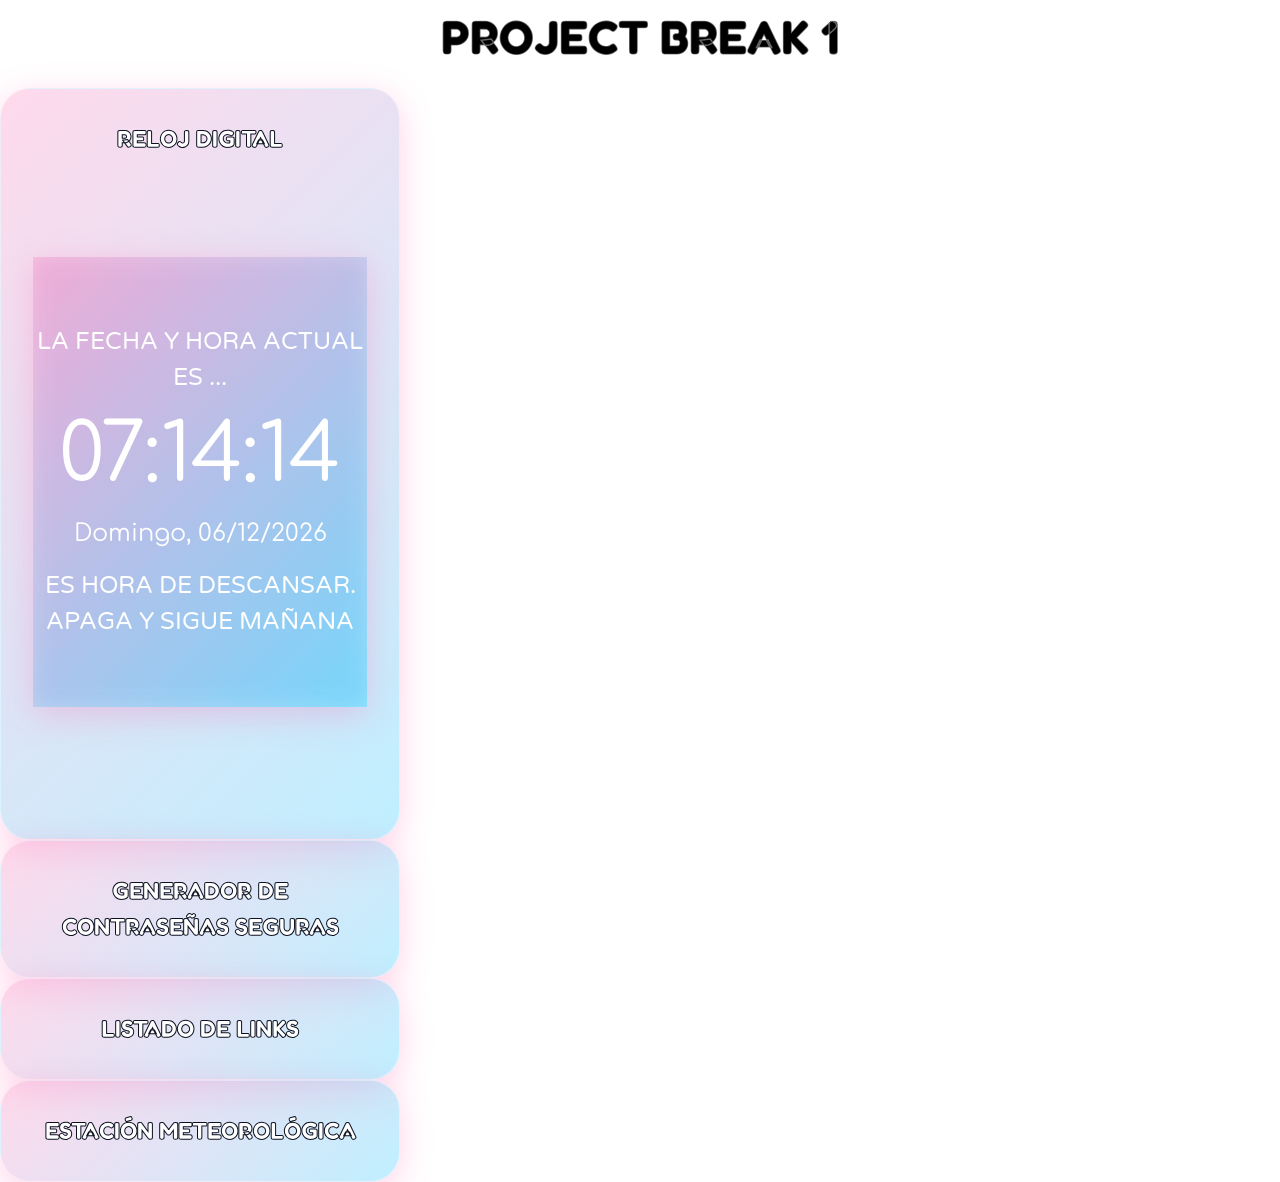
==== index.html @ d0fbc5bb "feat: reloj hecho" ====
<!DOCTYPE html>
<html lang="es">

<head>
    <meta charset="UTF-8">
    <meta name="viewport" content="width=device-width, initial-scale=1.0">
    <title>PROJECT BREAK 1</title>
    <link rel="stylesheet" href="/CSS/reset.css">
    <link rel="stylesheet" href="/CSS/root.css">
    <link rel="stylesheet" href="/CSS/styles.css">
    <link rel="preconnect" href="https://fonts.googleapis.com">
    <link rel="preconnect" href="https://fonts.gstatic.com" crossorigin>
    <link
        href="https://fonts.googleapis.com/css2?family=Comfortaa:wght@300;400;500;600;700&family=Fredoka:wght@300;400;500;600;700&family=Varela+Round&display=swap"
        rel="stylesheet">


</head>

<body id="index">
    <header>
        <h1>PROJECT BREAK 1</h1>
    </header>
    <main>
        <section>
            <div class="project">
                <a href="/HTML/digital-clock.html">
                    <h2>RELOJ DIGITAL</h2>
                    <div class="digital-clock">
                        <p class="message"> LA FECHA Y HORA ACTUAL ES ...</p>
                        <div id="clock"></div>
                        <div id="date"></div>
                        <p id="message" class="message"></p>
                    </div>
                </a>
            </div>
            <div class="project">
                <a href="HTML/password-generator.html">
                    <h2>GENERADOR DE CONTRASEÑAS SEGURAS</h2>
                </a>
            </div>
            <div class="project">
                <a href="links/links.html">
                    <h2>LISTADO DE LINKS</h2>
                </a>
            </div>
            <div class="project">
                <a href="weather/weather.html">
                    <h2>ESTACIÓN METEOROLÓGICA</h2>
                </a>
            </div>
        </section>
    </main>
</body>
<script src="/main.js"></script>
<script src="JS/background.js"></script>
<script src="JS/digital-clock.js"></script>

</html>
---- CSS/root.css ----
:root {

    /* Fondos y Bordes */
    --color-card-glass-bg: linear-gradient(135deg, rgba(255, 105, 180, 0.25), rgba(0, 191, 255, 0.25));
    --color-card-border: rgba(255, 255, 255, 0.4);
    --color-card-hover-bg: linear-gradient(135deg, rgba(255, 105, 180, 0.4), rgba(0, 191, 255, 0.4));
    --color-bg-primary: #0b1120;

    /* Textos */
    --color-text-heading: #ffffff;
    --color-text-body: #ffffff;
    --color-text-muted: #e2e8f0;

    /* Sombras y Efectos */
    --color-shadow-soft: 0 8px 32px rgba(255, 105, 180, 0.3);

    /* tipos de letras */
    --font-family-header: 'Fredoka', sans-serif;
    --font-family-body: 'Varela Round', sans-serif;
    --font-family-accent: 'Comfortaa', sans-serif;


    /* tamaños */
    --font-size-h1: 3rem;
    --font-size-h2: 2rem;
    --font-size-h3: 1.5rem;
    --font-size-h4: 1rem;
    --font-size-p: 1.5rem;
    --font-size-clock: 5rem;

    /* spacing */
    --spacing-md: 1rem;
    --spacing-lg: 2rem;
    --spacing-xl: 3rem;

    /* border-radius */
    --radius-sm: 10px;
    --radius-md: 20px;
    --radius-lg: 30px;

    /* z-index */
    --z-index-nav: 1000;
    --z-index-modal: 2000;
}
---- CSS/styles.css ----
/* ESTILOS BACKGROUND */
body {
    background-size: cover;
    background-position: center;
    background-repeat: no-repeat;
    background-attachment: fixed;
    min-height: 100vh;
    margin: 0;
    transition: all 1s ease-in-out;
}

/* ESTILOS CAJITAS ------------------------------------------------------------------------------------*/
.project {
    background: var(--color-card-glass-bg);
    backdrop-filter: blur(10px);
    padding: 2rem;
    border-radius: var(--radius-lg);
    border: 1px solid var(--color-card-border);
    box-shadow: var(--color-shadow-soft);
    text-align: center;
    color: var(--color-text-body);
    max-width: 400px;
    transition: 0.3s ease;
}

/* RESTO ESTILOS GENÉRICOS --------------------------------------------------------------------------------*/

h1 {
    display: flex;
    justify-content: center;
    margin-bottom: var(--spacing-md);
    font-size: var(--font-size-h1);
    font-family: var(--font-family-header);
    text-shadow: var(--text-shadow-heading);
    -webkit-text-stroke: 1.5px var(--color-card-border);
}

h2 {
    font-family: var(--font-family-header);
    color: var(--color-text-heading);
    text-shadow: var(--text-shadow-heading);
    -webkit-text-stroke: 1px var(--color-bg-primary);
}

p {
    font-size: var(--font-size-p);
    font-family: var(--font-family-body);
    color: var(--color-text-muted);
}

#goHome {
    display: flex;
    margin: 1rem;
    border-radius: var(--radius-lg);
    border: 1px solid var(--color-card-border);
    text-shadow: var(--text-shadow-heading);
    -webkit-text-stroke: .5px var(--color-bg-primary);
    cursor: pointer;
}

/* CLOCK STYLES --------------------------------------------------------------------------------------*/
.digital-clock {
    display: flex;
    flex-direction: column;
    justify-content: center;
    align-items: center;
    height: 50vh;
    background: var(--color-card-glass-bg);
    margin: 100px auto;
    box-shadow: var(--color-shadow-soft);
    backdrop-filter: blur(10px);
}

#clock {
    font-family: var(--font-family-accent);
    font-size: var(--font-size-clock);
}

#date {
    font-family: var(--font-family-accent);
    font-size: var(--font-size-p);
    margin-bottom: var(--spacing-md);
}

.message {
    font-family: var(--font-family-body);
    font-size: var(--font-size-p);
    color: var(--color-accent-light);
}
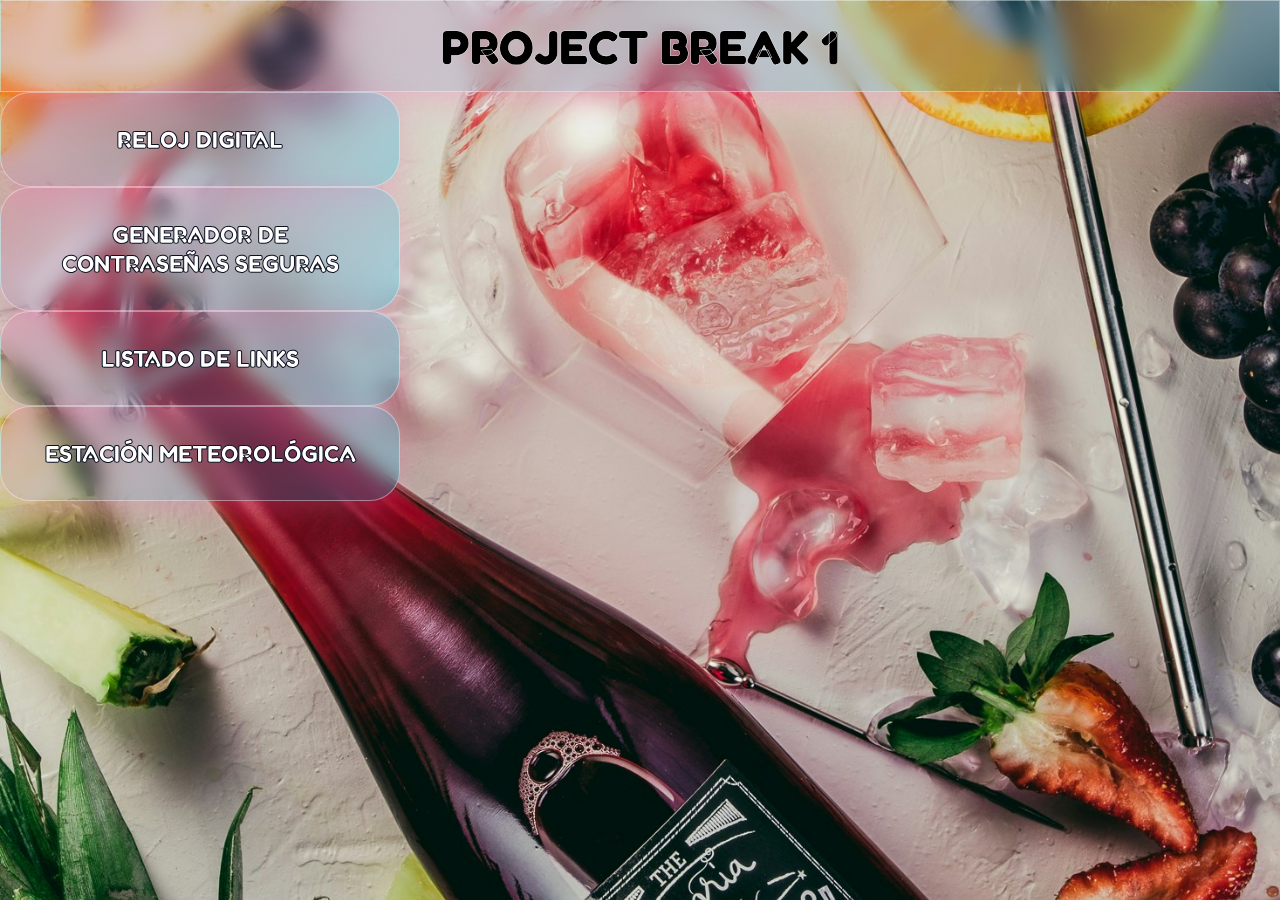
==== commit bb43a50d: "feat: añadidas pestañas proyecto" ====
--- a/index.html
+++ b/index.html
@@ -13,47 +13,46 @@
     <link
         href="https://fonts.googleapis.com/css2?family=Comfortaa:wght@300;400;500;600;700&family=Fredoka:wght@300;400;500;600;700&family=Varela+Round&display=swap"
         rel="stylesheet">
-
-
 </head>
 
-<body id="index">
+<body>
     <header>
-        <h1>PROJECT BREAK 1</h1>
+        <h1 class="headerTitle">PROJECT BREAK 1</h1>
     </header>
     <main>
-        <section>
+        <section class="projectsSection">
             <div class="project">
                 <a href="/HTML/digital-clock.html">
                     <h2>RELOJ DIGITAL</h2>
-                    <div class="digital-clock">
+                    <!-- <div class="digital-clock">
                         <p class="message"> LA FECHA Y HORA ACTUAL ES ...</p>
                         <div id="clock"></div>
                         <div id="date"></div>
                         <p id="message" class="message"></p>
-                    </div>
+                    </div> -->
                 </a>
             </div>
             <div class="project">
-                <a href="HTML/password-generator.html">
+                <a href="/HTML/key-generator.html">
                     <h2>GENERADOR DE CONTRASEÑAS SEGURAS</h2>
                 </a>
             </div>
             <div class="project">
-                <a href="links/links.html">
+                <a href="/HTML/short-list.html">
                     <h2>LISTADO DE LINKS</h2>
                 </a>
             </div>
             <div class="project">
-                <a href="weather/weather.html">
+                <a href="/HTML/weather.html">
                     <h2>ESTACIÓN METEOROLÓGICA</h2>
                 </a>
             </div>
         </section>
     </main>
+    <script src="/main.js"></script>
+    <script src="../JS/background.js"></script>
+    <!-- <script src="../JS/digital-clock.js"></script>
+    <script src="../JS/weather.js"></script> -->
 </body>
-<script src="/main.js"></script>
-<script src="JS/background.js"></script>
-<script src="JS/digital-clock.js"></script>
 
 </html>
--- a/CSS/root.css
+++ b/CSS/root.css
@@ -5,6 +5,8 @@
     --color-card-border: rgba(255, 255, 255, 0.4);
     --color-card-hover-bg: linear-gradient(135deg, rgba(255, 105, 180, 0.4), rgba(0, 191, 255, 0.4));
     --color-bg-primary: #0b1120;
+    --color-danger-hover: #f33a65;
+    --color-ok: rgb(203, 255, 203);
 
     /* Textos */
     --color-text-heading: #ffffff;
@@ -19,7 +21,6 @@
     --font-family-body: 'Varela Round', sans-serif;
     --font-family-accent: 'Comfortaa', sans-serif;
 
-
     /* tamaños */
     --font-size-h1: 3rem;
     --font-size-h2: 2rem;
@@ -27,6 +28,7 @@
     --font-size-h4: 1rem;
     --font-size-p: 1.5rem;
     --font-size-clock: 5rem;
+    --font-size-delete: 4px;
 
     /* spacing */
     --spacing-md: 1rem;
--- a/CSS/styles.css
+++ b/CSS/styles.css
@@ -25,20 +25,31 @@
 
 /* RESTO ESTILOS GENÉRICOS --------------------------------------------------------------------------------*/
 
-h1 {
-    display: flex;
-    justify-content: center;
-    margin-bottom: var(--spacing-md);
+.headerTitle {
+    border: 1px solid var(--color-card-border);
+    background: var(--color-card-glass-bg);
+    box-shadow: var(--color-shadow-soft);
+    backdrop-filter: blur(10px);
+    text-shadow: var(--text-shadow-heading);
+    -webkit-text-stroke: .5px var(--color-text-heading);
+
+    display: flex;
+    justify-content: center;
     font-size: var(--font-size-h1);
     font-family: var(--font-family-header);
-    text-shadow: var(--text-shadow-heading);
-    -webkit-text-stroke: 1.5px var(--color-card-border);
+    padding: var(--spacing-md);
 }
 
 h2 {
     font-family: var(--font-family-header);
     color: var(--color-text-heading);
     text-shadow: var(--text-shadow-heading);
+    -webkit-text-stroke: 1px var(--color-bg-primary);
+}
+
+h3 {
+    font-family: var(--font-family-accent);
+    color: var(--color-text-heading);
     -webkit-text-stroke: 1px var(--color-bg-primary);
 }
 
@@ -48,27 +59,62 @@
     color: var(--color-text-muted);
 }
 
-#goHome {
-    display: flex;
-    margin: 1rem;
+.goHome {
+    align-items: center;
+    width: 200px;
+    height: 75px;
+    margin: 2rem;
+    font-family: var(--font-family-header);
+    font-size: var(--font-size-h4);
     border-radius: var(--radius-lg);
     border: 1px solid var(--color-card-border);
+    background: var(--color-card-glass-bg);
+    box-shadow: var(--color-shadow-soft);
+    backdrop-filter: blur(10px);
     text-shadow: var(--text-shadow-heading);
-    -webkit-text-stroke: .5px var(--color-bg-primary);
-    cursor: pointer;
+    -webkit-text-stroke: 1px var(--color-card-border);
+    cursor: pointer;
+    transition: all 0.3s ease-in-out;
+}
+
+.goHome:hover {
+    background-color: var(--color-card-border);
+    box-shadow: var(--color-shadow-soft);
+}
+
+/* FOOTER --------------------------------------------------------------------------------------------*/
+
+#navigation-footer ul {
+    display: flex;
+    justify-content: center;
+    gap: 4%;
+    padding: 1rem;
+    background-color: var(--color-card-border);
+    backdrop-filter: blur(10px);
+    box-shadow: var(--color-shadow-hover);
 }
 
 /* CLOCK STYLES --------------------------------------------------------------------------------------*/
-.digital-clock {
-    display: flex;
-    flex-direction: column;
-    justify-content: center;
-    align-items: center;
+
+.mainContainer {
+    display: flex;
+    flex-direction: column;
+    justify-content: center;
+    align-items: center;
+    background: var(--color-card-glass-bg);
+    padding: 2rem;
+    box-shadow: var(--color-shadow-soft);
+    backdrop-filter: blur(10px);
+    width: 100%;
     height: 50vh;
-    background: var(--color-card-glass-bg);
-    margin: 100px auto;
-    box-shadow: var(--color-shadow-soft);
-    backdrop-filter: blur(10px);
+}
+
+.clockContainer,
+.keyContainer {
+    display: flex;
+    flex-direction: column;
+    justify-content: center;
+    align-items: center;
 }
 
 #clock {
@@ -82,8 +128,227 @@
     margin-bottom: var(--spacing-md);
 }
 
-.message {
+.mainContainer p,
+.container p {
     font-family: var(--font-family-body);
     font-size: var(--font-size-p);
     color: var(--color-accent-light);
+}
+
+.message {
+    padding: var(--spacing-lg);
+}
+
+/* KEY GENERATOR STYLES ---------------------------------------------------------------------------*/
+
+#generateButton {
+    margin: var(--spacing-md);
+    padding: var(--spacing-md);
+    font-family: var(--font-family-header);
+    color: var(--color-bg-primary);
+    border: 1px solid var(--color-card-border);
+    border-radius: var(--radius-md);
+    box-shadow: var(--color-shadow-soft);
+    backdrop-filter: blur(10px);
+    cursor: pointer;
+    background-color: var(--color-card-border);
+}
+
+#generateButton:hover {
+    background-color: var(--color-card-hover-bg);
+    box-shadow: var(--color-shadow-soft);
+}
+
+#pass,
+#copy {
+    font-family: var(--font-family-accent);
+    color: var(--color-bg-primary);
+    padding: 0.5rem;
+    background-color: var(--color-card-border);
+    border-radius: var(--radius-sm);
+    border: 2px solid var(--color-card-border);
+    min-width: 800px;
+    text-align: center;
+}
+
+#copy:hover {
+    background-color: var(--color-card-hover-bg);
+    cursor: pointer;
+}
+
+/* LINKS STYLES -------------------------------------------------------------------------------*/
+
+.linkStyle {
+    display: flex;
+    flex-direction: row;
+    justify-content: space-around;
+    align-items: center;
+    width: 50%;
+    gap: var(--spacing-sm);
+}
+
+.inputEntries {
+    display: flex;
+    flex-direction: column;
+    align-items: center;
+    gap: var(--spacing-md);
+}
+
+input[type="text"],
+input[type="number"] {
+    padding: 10px;
+    border: none;
+    border-radius: 5px;
+}
+
+.styleBox {
+    display: flex;
+    flex-direction: row;
+    justify-content: space-between;
+    align-items: center;
+}
+
+.li-container {
+    backdrop-filter: blur(10px);
+    height: 250px;
+    width: 200px;
+    padding: 20px;
+    overflow-y: auto;
+    overflow-x: hidden;
+    border: 1px solid var(--color-card-border);
+    border-radius: var(--radius-lg);
+    font-family: var(--font-family-accent);
+}
+
+.deleteButton {
+    background-color: var(--color-danger-hover);
+    border: 2px solid var(--color-card-border);
+    border-radius: 40%;
+    box-shadow: var(--color-shadow-soft);
+    backdrop-filter: blur(10px);
+    cursor: pointer;
+    padding: 0 var(--font-size-delete) 0 var(--font-size-delete);
+    font-family: var(--font-family-header);
+    color: var(--color-bg-primary);
+}
+
+#clearButton {
+    background-color: var(--color-danger-hover);
+    border: 2px solid var(--color-card-border);
+    border-radius: var(--radius-sm);
+    box-shadow: var(--color-shadow-soft);
+    backdrop-filter: blur(10px);
+    cursor: pointer;
+    padding: var(--font-size-delete);
+    font-family: var(--font-family-header);
+    color: var(--color-bg-primary);
+}
+
+#clearButton:hover {
+    box-shadow: var(--color-shadow-soft);
+    transform: translateY(-2px);
+    cursor: pointer;
+}
+
+#add-button {
+    background-color: var(--color-ok);
+    border: 2px solid var(--color-card-border);
+    border-radius: var(--radius-sm);
+    box-shadow: var(--color-shadow-soft);
+    backdrop-filter: blur(10px);
+    cursor: pointer;
+    padding: var(--font-size-delete);
+    font-family: var(--font-family-header);
+    color: var(--color-bg-primary);
+}
+
+#add-button:hover {
+    box-shadow: var(--color-shadow-soft);
+    transform: translateY(-2px);
+    cursor: pointer;
+}
+
+/* WEATHER STYLES -------------------------------------------------------------------------------*/
+
+/* Estilos del contenedor principal */
+
+.weather-container {
+    display: flex;
+    flex-direction: row;
+    justify-content: center;
+    gap: var(--spacing-xl);
+    align-items: center;
+    width: 80%;
+}
+
+.weather-data p,
+.weather p {
+    color: black;
+    font-size: 18px;
+    font-family: var(--font-family-accent);
+}
+
+.weather h3 {
+    color: black;
+    font-size: 32px;
+    font-family: var(--font-family-accent);
+}
+
+.weather-icon img {
+    width: 125px;
+    height: 125px;
+}
+
+/* Estilos de la caja de tiempo por hora */
+
+.forecast {
+    display: flex;
+    flex-direction: column;
+    align-items: center;
+    width: 100%;
+}
+
+.forecast h3 {
+    color: black;
+    font-size: 20px;
+    font-family: var(--font-family-accent);
+    padding: var(--spacing-md);
+}
+
+.forecast-hours {
+    display: flex;
+    flex-direction: row;
+    overflow-x: auto;
+    width: 100%;
+    gap: var(--spacing-md);
+    padding-bottom: var(--spacing-md);
+}
+
+.hour-box {
+    display: flex;
+    flex-direction: column;
+    align-items: center;
+    min-width: 80px;
+}
+
+.hour-box p {
+    color: black;
+    font-size: 15px;
+    font-family: var(--font-family-accent);
+}
+
+.hour-box img {
+    width: 50px;
+    height: 50px;
+}
+
+/* Estilos barra de scroll */
+.forecast-hours::-webkit-scrollbar {
+    height: 8px;
+}
+
+.forecast-hours::-webkit-scrollbar-thumb {
+    background-color: var(--color-card-border);
+    border-radius: 10px;
+    cursor: pointer;
 }
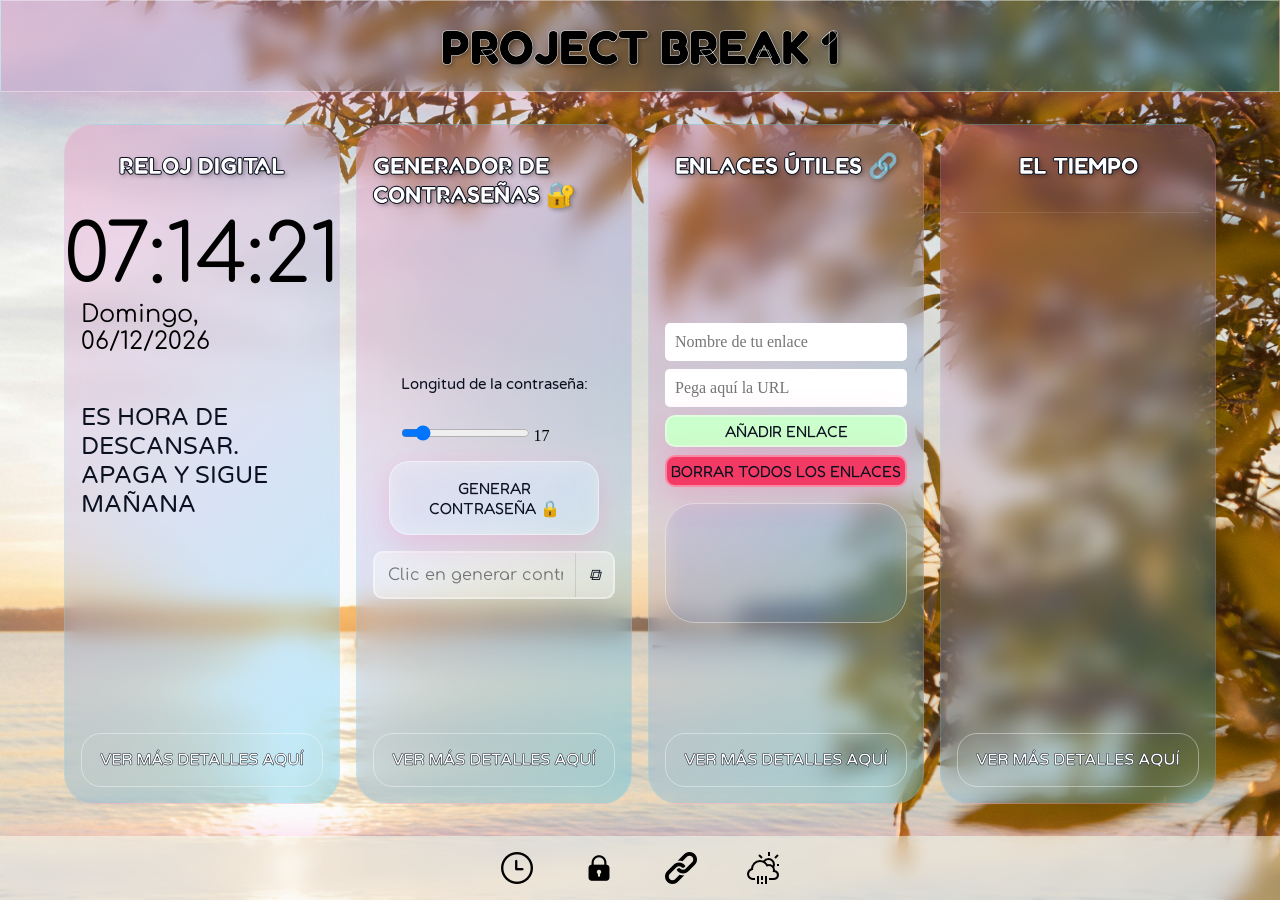
==== commit 95e792fc: "feat: diseño responsive" ====
--- a/index.html
+++ b/index.html
@@ -4,7 +4,7 @@
 <head>
     <meta charset="UTF-8">
     <meta name="viewport" content="width=device-width, initial-scale=1.0">
-    <title>PROJECT BREAK 1</title>
+    <title>DASHBOARD PB1</title>
     <link rel="stylesheet" href="/CSS/reset.css">
     <link rel="stylesheet" href="/CSS/root.css">
     <link rel="stylesheet" href="/CSS/styles.css">
@@ -19,40 +19,70 @@
     <header>
         <h1 class="headerTitle">PROJECT BREAK 1</h1>
     </header>
-    <main>
-        <section class="projectsSection">
-            <div class="project">
-                <a href="/HTML/digital-clock.html">
-                    <h2>RELOJ DIGITAL</h2>
-                    <!-- <div class="digital-clock">
-                        <p class="message"> LA FECHA Y HORA ACTUAL ES ...</p>
-                        <div id="clock"></div>
-                        <div id="date"></div>
-                        <p id="message" class="message"></p>
-                    </div> -->
-                </a>
+    <main class="dashboard-container">
+
+        <!-- RELOJ DIGITAL -->
+        <div class="dashboard-card clockContainer">
+            <h2>RELOJ DIGITAL</h2>
+            <div id="clock"></div>
+            <div id="date"></div>
+            <p id="message" class="message"></p>
+            <a href="/HTML/digital-clock.html" class="dashboard-link">VER MÁS DETALLES AQUÍ</a>
+        </div>
+
+        <!-- GENERADOR DE CONTRASEÑAS SEGURAS -->
+        <div class="dashboard-card keyContainer">
+            <h2>GENERADOR DE CONTRASEÑAS 🔐</h2>
+            <div class="slider-container">
+                <p class="pass-text">Longitud de la contraseña:</p>
+                <input type="range" id="passwordLength" min="12" max="50" value="17"
+                    oninput="this.nextElementSibling.value = this.value">
+                <output>17</output>
             </div>
-            <div class="project">
-                <a href="/HTML/key-generator.html">
-                    <h2>GENERADOR DE CONTRASEÑAS SEGURAS</h2>
-                </a>
+            <button id="generateButton">GENERAR CONTRASEÑA 🔒</button>
+            <div class="passwordBox">
+                <input type="text" name="text" id="pass" placeholder="Clic en generar contraseña" readonly>
+                <i id="copy">⧉</i>
             </div>
-            <div class="project">
-                <a href="/HTML/short-list.html">
-                    <h2>LISTADO DE LINKS</h2>
-                </a>
+            <a href="/HTML/key-generator.html" class="dashboard-link">VER MÁS DETALLES AQUÍ</a>
+        </div>
+
+        <!-- LINKS A OTRAS PÁGINAS -->
+        <div class="dashboard-card">
+            <h2>ENLACES ÚTILES 🔗</h2>
+            <div class="linkStyle-index">
+                <div class="inputEntries-index">
+                    <input type="text" id="name-input" placeholder="Nombre de tu enlace" required>
+                    <input type="text" id="url-input" required placeholder="Pega aquí la URL">
+                    <button id="add-button">AÑADIR ENLACE</button>
+                    <button id="clearButton">BORRAR TODOS LOS ENLACES</button>
+                </div>
+                <ul id="li-container" class="li-container-index"></ul>
             </div>
-            <div class="project">
-                <a href="/HTML/weather.html">
-                    <h2>ESTACIÓN METEOROLÓGICA</h2>
-                </a>
+            <a href="/HTML/link-collect.html" class="dashboard-link">VER MÁS DETALLES AQUÍ</a>
+        </div>
+
+        <!-- ESTACIÓN METEOROLÓGICA -->
+        <div class="dashboard-card">
+            <h2>EL TIEMPO</h2>
+            <div id="weather-container" class="weather-container-index">
+                <div id="weather" class="weather-index"></div>
+                <div id="weather-icon" class="weather-icon-index"></div>
+                <div id="weather-data" class="weather-data-index"></div>
             </div>
-        </section>
+            <div id="forecast" class="forecast-index"></div>
+            <a href="/HTML/weather.html" class="dashboard-link">VER MÁS DETALLES AQUÍ</a>
+        </div>
     </main>
+    <footer>
+
+    </footer>
     <script src="/main.js"></script>
     <script src="../JS/background.js"></script>
-    <!-- <script src="../JS/digital-clock.js"></script>
-    <script src="../JS/weather.js"></script> -->
+    <script src="./JS/digital-clock.js"></script>
+    <script src="./JS/key-generator.js"></script>
+    <script src="./JS/link-collect.js"></script>
+    <script src="./JS/weather.js"></script>
 </body>
 
 </html>
--- a/CSS/root.css
+++ b/CSS/root.css
@@ -12,9 +12,13 @@
     --color-text-heading: #ffffff;
     --color-text-body: #ffffff;
     --color-text-muted: #e2e8f0;
+    --color-text-dark: #000000;
+    --color-accent-light: #bde0fe;
 
     /* Sombras y Efectos */
     --color-shadow-soft: 0 8px 32px rgba(255, 105, 180, 0.3);
+    --color-shadow-hover: 0 12px 40px rgba(255, 105, 180, 0.5);
+    --text-shadow-heading: 2px 2px 4px rgba(0, 0, 0, 0.3);
 
     /* tipos de letras */
     --font-family-header: 'Fredoka', sans-serif;
@@ -27,10 +31,17 @@
     --font-size-h3: 1.5rem;
     --font-size-h4: 1rem;
     --font-size-p: 1.5rem;
+    --font-size-lg: 1.25rem;
+    --font-size-md: 1.125rem;
+    --font-size-sm: 0.9375rem;
+    --font-size-xs: 0.8rem;
     --font-size-clock: 5rem;
     --font-size-delete: 4px;
 
     /* spacing */
+    --spacing-xxs: 0.3rem;
+    --spacing-xs: 0.4rem;
+    --spacing-sm: 0.5rem;
     --spacing-md: 1rem;
     --spacing-lg: 2rem;
     --spacing-xl: 3rem;
--- a/CSS/styles.css
+++ b/CSS/styles.css
@@ -1,4 +1,4 @@
-/* ESTILOS BACKGROUND */
+/* ESTILO BACKGROUND, FOOTER Y GENÉRICOS --------------------------------------------------------------------------*/
 body {
     background-size: cover;
     background-position: center;
@@ -9,21 +9,15 @@
     transition: all 1s ease-in-out;
 }
 
-/* ESTILOS CAJITAS ------------------------------------------------------------------------------------*/
-.project {
-    background: var(--color-card-glass-bg);
-    backdrop-filter: blur(10px);
-    padding: 2rem;
-    border-radius: var(--radius-lg);
-    border: 1px solid var(--color-card-border);
-    box-shadow: var(--color-shadow-soft);
-    text-align: center;
-    color: var(--color-text-body);
-    max-width: 400px;
-    transition: 0.3s ease;
-}
-
-/* RESTO ESTILOS GENÉRICOS --------------------------------------------------------------------------------*/
+#navigation-footer ul {
+    display: flex;
+    justify-content: center;
+    gap: 4%;
+    padding: var(--spacing-md);
+    background-color: var(--color-card-border);
+    backdrop-filter: blur(10px);
+    box-shadow: var(--color-shadow-hover);
+}
 
 .headerTitle {
     border: 1px solid var(--color-card-border);
@@ -45,6 +39,7 @@
     color: var(--color-text-heading);
     text-shadow: var(--text-shadow-heading);
     -webkit-text-stroke: 1px var(--color-bg-primary);
+    padding-bottom: var(--spacing-lg);
 }
 
 h3 {
@@ -63,7 +58,7 @@
     align-items: center;
     width: 200px;
     height: 75px;
-    margin: 2rem;
+    margin: var(--spacing-lg);
     font-family: var(--font-family-header);
     font-size: var(--font-size-h4);
     border-radius: var(--radius-lg);
@@ -82,32 +77,191 @@
     box-shadow: var(--color-shadow-soft);
 }
 
-/* FOOTER --------------------------------------------------------------------------------------------*/
-
-#navigation-footer ul {
-    display: flex;
-    justify-content: center;
-    gap: 4%;
-    padding: 1rem;
-    background-color: var(--color-card-border);
-    backdrop-filter: blur(10px);
-    box-shadow: var(--color-shadow-hover);
+.mainContainer {
+    display: flex;
+    flex-direction: column;
+    justify-content: center;
+    align-items: center;
+    background: var(--color-card-glass-bg);
+    box-shadow: var(--color-shadow-soft);
+    backdrop-filter: blur(10px);
+    width: 100%;
+    height: 50vh;
+}
+
+/* DASHBOARD STYLES (INDEX) --------------------------------------------------------------------------*/
+
+.dashboard-container {
+    display: flex;
+    flex-direction: row;
+    justify-content: center;
+    align-items: stretch;
+    gap: var(--spacing-md);
+    padding: var(--spacing-lg);
+    width: 95%;
+    max-width: 1600px;
+    margin: 0 auto;
+    height: 75vh;
+    flex-grow: 1;
+}
+
+.dashboard-card {
+    flex: 1;
+    display: flex;
+    flex-direction: column;
+    justify-content: space-between;
+    align-items: center;
+    padding: var(--spacing-md);
+    overflow: hidden;
+    max-height: 100%;
+
+    background: var(--color-card-glass-bg);
+    border-radius: var(--radius-lg);
+    backdrop-filter: blur(12px);
+    border: 1px solid rgba(255, 255, 255, 0.1);
+}
+
+.dashboard-card h2 {
+    margin-bottom: auto;
+    padding-top: 10px;
+}
+
+.dashboard-card p {
+    margin-bottom: var(--spacing-lg);
+    flex-grow: 1;
+}
+
+.dashboard-link {
+    font-family: var(--font-family-body);
+    font-weight: bold;
+    color: var(--color-text-heading);
+    -webkit-text-stroke: .5px var(--color-bg-primary);
+    background-color: transparent;
+    padding: var(--spacing-md);
+    border-radius: var(--radius-md);
+    border: 1px solid var(--color-card-border);
+    transition: all 0.3s ease;
+    margin-top: auto;
+    width: 100%;
+    text-align: center;
+}
+
+.dashboard-link:hover {
+    background-color: var(--color-card-border);
+    box-shadow: var(--color-shadow-soft);
+}
+
+.li-container-index {
+    backdrop-filter: blur(10px);
+    width: 100%;
+    padding: 20px;
+    border: 1px solid var(--color-card-border);
+    border-radius: var(--radius-lg);
+    font-family: var(--font-family-accent);
+    margin-top: var(--spacing-md);
+
+    height: 120px;
+    overflow-y: auto;
+    display: block;
+}
+
+.li-container-index::-webkit-scrollbar {
+    height: var(--spacing-sm);
+}
+
+.li-container-index::-webkit-scrollbar-thumb {
+    background-color: var(--color-card-border);
+    border-radius: var(--radius-sm);
+    cursor: pointer;
+}
+
+.linkStyle-index {
+    width: 100%;
+    flex-direction: column;
+    display: flex;
+}
+
+.inputEntries-index {
+    width: 100%;
+    display: flex;
+    flex-direction: column;
+    gap: var(--spacing-sm);
+}
+
+.weather-container-index {
+    display: flex;
+    flex-direction: row;
+    justify-content: space-between;
+    align-items: center;
+    width: 100%;
+}
+
+.weather-index {
+    flex: 1;
+    text-align: left;
+}
+
+
+.weather-index h3 {
+    font-weight: 800;
+    font-size: 1.1rem;
+    line-height: 1.1;
+    color: var(--color-text-heading);
+}
+
+.weather-index p {
+    font-size: var(--font-size-sm);
+    font-style: italic;
+    color: var(--color-bg-primary);
+}
+
+.weather-icon-index img {
+    width: 65px;
+    height: 65px;
+}
+
+.weather-data-index {
+    text-align: right;
+    display: flex;
+    flex-direction: column;
+    gap: 2px;
+}
+
+.weather-data-index p {
+    font-size: var(--font-size-xs);
+    font-weight: 600;
+    color: var(--color-bg-primary);
+    white-space: nowrap;
+    margin: 0;
+}
+
+.forecast-index {
+    width: 100%;
+    flex-grow: 1;
+    overflow-y: auto;
+    overflow-x: hidden;
+    min-height: 0;
+    padding: 10px 5px;
+    border-top: 1px solid rgba(255, 255, 255, 0.1);
+}
+
+.forecast h3 {
+    font-size: 0.9rem !important;
+    text-align: center;
+    padding: 5px 0;
+}
+
+.forecast-hours {
+    display: flex;
+    flex-direction: row;
+    overflow-x: auto;
+    gap: 10px;
+    padding-bottom: 8px;
+    margin-top: var(--spacing-sm);
+    margin-bottom: var(--spacing-sm);
 }
 
 /* CLOCK STYLES --------------------------------------------------------------------------------------*/
-
-.mainContainer {
-    display: flex;
-    flex-direction: column;
-    justify-content: center;
-    align-items: center;
-    background: var(--color-card-glass-bg);
-    padding: 2rem;
-    box-shadow: var(--color-shadow-soft);
-    backdrop-filter: blur(10px);
-    width: 100%;
-    height: 50vh;
-}
 
 .clockContainer,
 .keyContainer {
@@ -119,7 +273,7 @@
 
 #clock {
     font-family: var(--font-family-accent);
-    font-size: var(--font-size-clock);
+    font-size: clamp(2rem, 8vw, var(--font-size-clock));
 }
 
 #date {
@@ -128,15 +282,10 @@
     margin-bottom: var(--spacing-md);
 }
 
-.mainContainer p,
-.container p {
-    font-family: var(--font-family-body);
-    font-size: var(--font-size-p);
-    color: var(--color-accent-light);
-}
 
 .message {
-    padding: var(--spacing-lg);
+    padding-top: var(--spacing-lg);
+    color: var(--color-bg-primary);
 }
 
 /* KEY GENERATOR STYLES ---------------------------------------------------------------------------*/
@@ -159,21 +308,51 @@
     box-shadow: var(--color-shadow-soft);
 }
 
+.passwordBox {
+    display: flex;
+    align-items: center;
+    background-color: var(--color-card-border);
+    border: 2px solid var(--color-card-border);
+    border-radius: var(--radius-sm);
+    width: 100%;
+    max-width: 800px;
+    margin: 0 auto;
+    overflow: hidden;
+    box-sizing: border-box;
+}
+
 #pass,
 #copy {
     font-family: var(--font-family-accent);
     color: var(--color-bg-primary);
-    padding: 0.5rem;
-    background-color: var(--color-card-border);
-    border-radius: var(--radius-sm);
-    border: 2px solid var(--color-card-border);
-    min-width: 800px;
-    text-align: center;
+    background-color: transparent;
+    border: none;
+    padding: 0.8rem;
+    outline: none;
+}
+
+#pass {
+    flex-grow: 1;
+    text-align: left;
+    width: 100%;
+}
+
+#copy {
+    cursor: pointer;
+    display: flex;
+    align-items: center;
+    justify-content: center;
+    border-left: 1px solid rgba(0, 0, 0, 0.1);
 }
 
 #copy:hover {
     background-color: var(--color-card-hover-bg);
-    cursor: pointer;
+}
+
+.pass-text {
+    font-size: var(--font-size-sm);
+    color: var(--color-bg-primary);
+    margin-bottom: var(--spacing-md);
 }
 
 /* LINKS STYLES -------------------------------------------------------------------------------*/
@@ -270,27 +449,25 @@
 
 /* WEATHER STYLES -------------------------------------------------------------------------------*/
 
-/* Estilos del contenedor principal */
-
 .weather-container {
     display: flex;
     flex-direction: row;
     justify-content: center;
     gap: var(--spacing-xl);
     align-items: center;
-    width: 80%;
+    width: 90%;
 }
 
 .weather-data p,
 .weather p {
-    color: black;
-    font-size: 18px;
+    color: var(--color-text-dark);
+    font-size: var(--font-size-md);
     font-family: var(--font-family-accent);
 }
 
 .weather h3 {
-    color: black;
-    font-size: 32px;
+    color: var(--color-text-dark);
+    font-size: var(--font-size-h2);
     font-family: var(--font-family-accent);
 }
 
@@ -299,18 +476,21 @@
     height: 125px;
 }
 
-/* Estilos de la caja de tiempo por hora */
-
 .forecast {
     display: flex;
     flex-direction: column;
     align-items: center;
     width: 100%;
+    flex-grow: 1;
+    overflow-y: auto;
+    overflow-x: hidden;
+    min-height: 0;
+    border-top: 1px solid rgba(255, 255, 255, 0.1);
 }
 
 .forecast h3 {
-    color: black;
-    font-size: 20px;
+    color: var(--color-text-dark);
+    font-size: var(--font-size-lg);
     font-family: var(--font-family-accent);
     padding: var(--spacing-md);
 }
@@ -332,8 +512,8 @@
 }
 
 .hour-box p {
-    color: black;
-    font-size: 15px;
+    color: var(--color-text-dark);
+    font-size: var(--font-size-sm);
     font-family: var(--font-family-accent);
 }
 
@@ -342,13 +522,64 @@
     height: 50px;
 }
 
-/* Estilos barra de scroll */
 .forecast-hours::-webkit-scrollbar {
-    height: 8px;
+    height: var(--spacing-sm);
 }
 
 .forecast-hours::-webkit-scrollbar-thumb {
     background-color: var(--color-card-border);
-    border-radius: 10px;
-    cursor: pointer;
+    border-radius: var(--radius-sm);
+    cursor: pointer;
+}
+
+/*  DISEÑO RESPONSIVE (MÓVILES Y TABLETS)------------------------------------------------------------- */
+
+@media (max-width: 800px) {
+    .dashboard-container {
+        flex-direction: column;
+        height: auto;
+        padding: var(--spacing-md);
+    }
+
+    .dashboard-card {
+        width: 100%;
+        min-height: 250px;
+        margin-bottom: var(--spacing-sm);
+    }
+
+    .mainContainer {
+        height: auto;
+        min-height: 60vh;
+        padding: var(--spacing-lg) var(--spacing-md);
+        width: 95%;
+    }
+
+    .weather-container,
+    .weather-container-index {
+        flex-direction: column;
+        text-align: center;
+    }
+
+    .weather-index,
+    .weather-data-index {
+        text-align: center;
+    }
+
+    .headerTitle {
+        font-size: var(--font-size-h2);
+        text-align: center;
+    }
+
+    #navigation-footer ul {
+        flex-wrap: wrap;
+    }
+
+    .linkStyle {
+        flex-direction: column;
+    }
+
+    main {
+        width: 100%;
+        margin: var(--spacing-sm);
+    }
 }
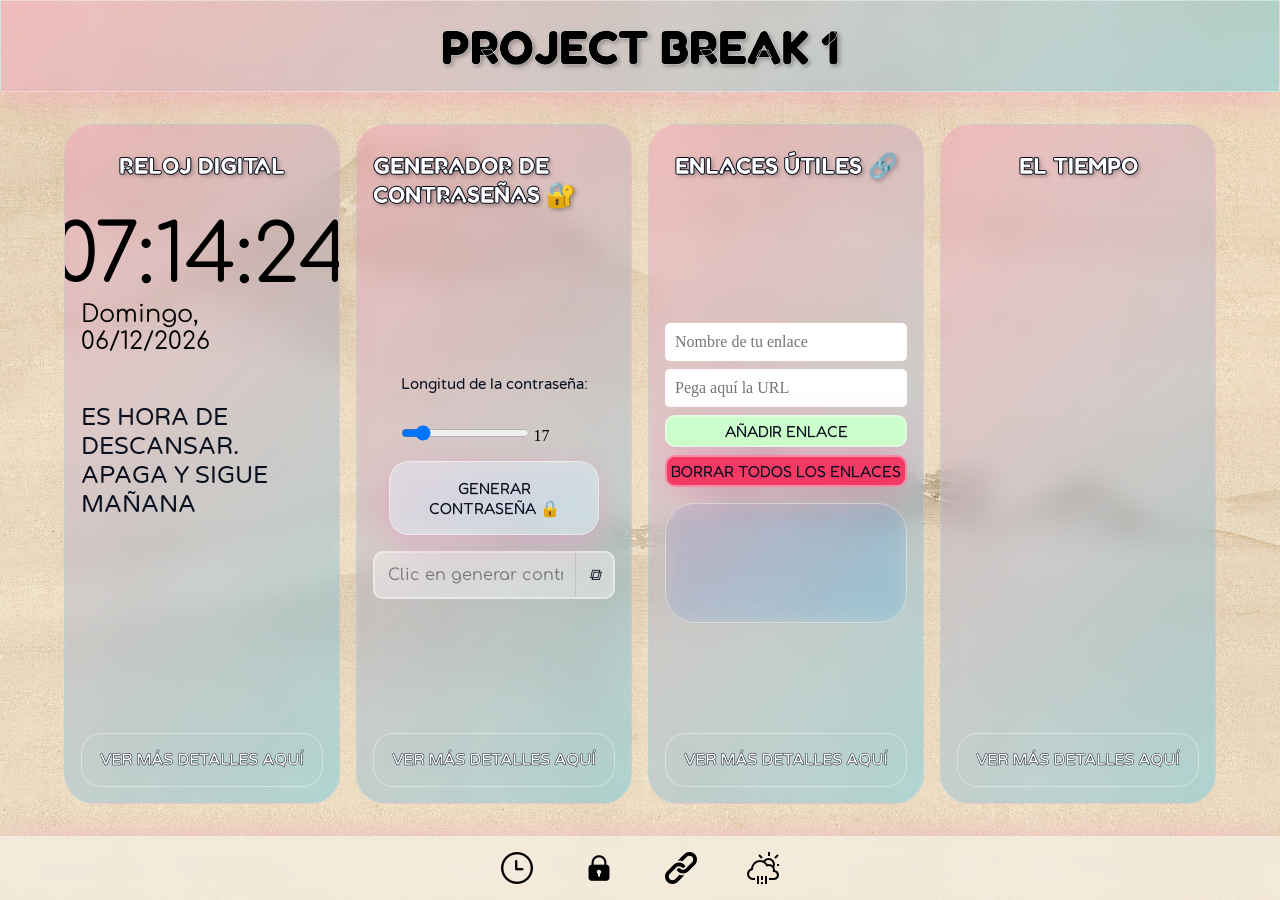
==== commit 0b8c1403: "preparado para github pages" ====
--- a/index.html
+++ b/index.html
@@ -5,9 +5,9 @@
     <meta charset="UTF-8">
     <meta name="viewport" content="width=device-width, initial-scale=1.0">
     <title>DASHBOARD PB1</title>
-    <link rel="stylesheet" href="/CSS/reset.css">
-    <link rel="stylesheet" href="/CSS/root.css">
-    <link rel="stylesheet" href="/CSS/styles.css">
+    <link rel="stylesheet" href="./CSS/reset.css">
+    <link rel="stylesheet" href="./CSS/root.css">
+    <link rel="stylesheet" href="./CSS/styles.css">
     <link rel="preconnect" href="https://fonts.googleapis.com">
     <link rel="preconnect" href="https://fonts.gstatic.com" crossorigin>
     <link
@@ -27,7 +27,7 @@
             <div id="clock"></div>
             <div id="date"></div>
             <p id="message" class="message"></p>
-            <a href="/HTML/digital-clock.html" class="dashboard-link">VER MÁS DETALLES AQUÍ</a>
+            <a href="./HTML/digital-clock.html" class="dashboard-link">VER MÁS DETALLES AQUÍ</a>
         </div>
 
         <!-- GENERADOR DE CONTRASEÑAS SEGURAS -->
@@ -44,7 +44,7 @@
                 <input type="text" name="text" id="pass" placeholder="Clic en generar contraseña" readonly>
                 <i id="copy">⧉</i>
             </div>
-            <a href="/HTML/key-generator.html" class="dashboard-link">VER MÁS DETALLES AQUÍ</a>
+            <a href="./HTML/key-generator.html" class="dashboard-link">VER MÁS DETALLES AQUÍ</a>
         </div>
 
         <!-- LINKS A OTRAS PÁGINAS -->
@@ -59,7 +59,7 @@
                 </div>
                 <ul id="li-container" class="li-container-index"></ul>
             </div>
-            <a href="/HTML/link-collect.html" class="dashboard-link">VER MÁS DETALLES AQUÍ</a>
+            <a href="./HTML/link-collect.html" class="dashboard-link">VER MÁS DETALLES AQUÍ</a>
         </div>
 
         <!-- ESTACIÓN METEOROLÓGICA -->
@@ -71,14 +71,13 @@
                 <div id="weather-data" class="weather-data-index"></div>
             </div>
             <div id="forecast" class="forecast-index"></div>
-            <a href="/HTML/weather.html" class="dashboard-link">VER MÁS DETALLES AQUÍ</a>
+            <a href="./HTML/weather.html" class="dashboard-link">VER MÁS DETALLES AQUÍ</a>
         </div>
     </main>
     <footer>
 
     </footer>
-    <script src="/main.js"></script>
-    <script src="../JS/background.js"></script>
+    <script src="./main.js"></script>
     <script src="./JS/digital-clock.js"></script>
     <script src="./JS/key-generator.js"></script>
     <script src="./JS/link-collect.js"></script>
